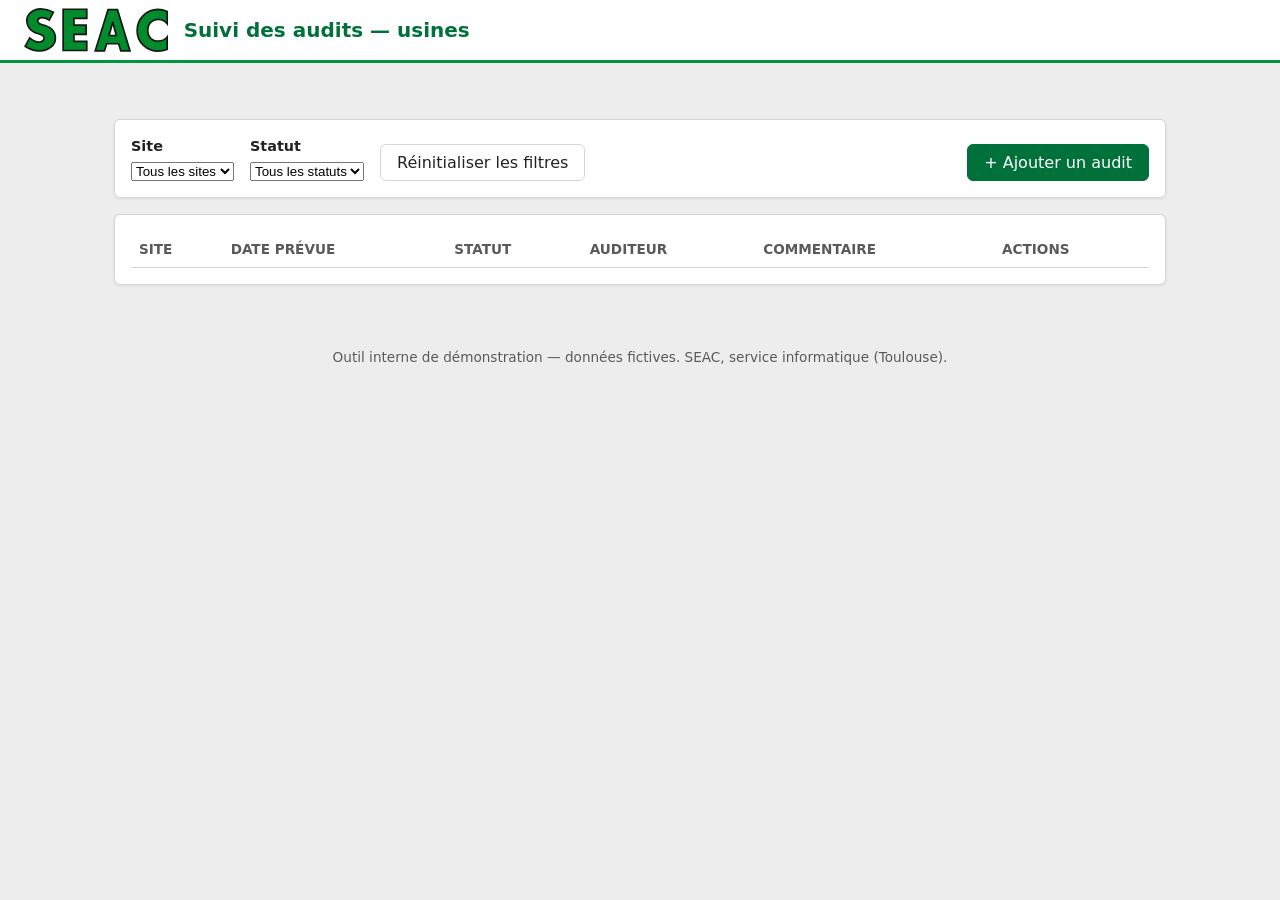
==== index.html @ 012be3c7 "Étape 1 : squelette HTML, charte CSS SEAC et structure du projet" ====
<!DOCTYPE html>
<html lang="fr">
<head>
  <meta charset="UTF-8">
  <meta name="viewport" content="width=device-width, initial-scale=1.0">
  <title>Suivi des audits — SEAC</title>
  <link rel="icon" href="assets/logo-seac.svg">
  <link rel="stylesheet" href="css/style.css">
</head>
<body>

  <!-- En-tête : logo SEAC + titre de l'outil -->
  <header class="entete">
    <img src="assets/logo-seac.svg" alt="Logo SEAC" class="entete__logo">
    <h1 class="entete__titre">Suivi des audits — usines</h1>
  </header>

  <main class="conteneur">

    <!-- Bandeau des retards : compteur mis à jour par js/app.js -->
    <p id="compteur-retards" class="bandeau-retards" role="status"></p>

    <!-- Zone de filtres (site + statut, combinables) -->
    <section class="carte filtres" aria-label="Filtres">
      <div class="filtres__champ">
        <label for="filtre-site">Site</label>
        <select id="filtre-site">
          <option value="">Tous les sites</option>
        </select>
      </div>

      <div class="filtres__champ">
        <label for="filtre-statut">Statut</label>
        <select id="filtre-statut">
          <option value="">Tous les statuts</option>
          <option value="à planifier">À planifier</option>
          <option value="planifié">Planifié</option>
          <option value="réalisé">Réalisé</option>
        </select>
      </div>

      <button type="button" id="btn-reinitialiser" class="bouton bouton--secondaire">
        Réinitialiser les filtres
      </button>

      <button type="button" id="btn-ajouter" class="bouton bouton--primaire">
        + Ajouter un audit
      </button>
    </section>

    <!-- Tableau principal des audits -->
    <section class="carte" aria-label="Liste des audits">
      <div class="tableau-scroll">
        <table id="tableau-audits">
          <thead>
            <tr>
              <th scope="col">Site</th>
              <th scope="col">Date prévue</th>
              <th scope="col">Statut</th>
              <th scope="col">Auditeur</th>
              <th scope="col">Commentaire</th>
              <th scope="col">Actions</th>
            </tr>
          </thead>
          <tbody id="corps-tableau">
            <!-- Lignes générées par js/app.js -->
          </tbody>
        </table>
      </div>
      <p id="message-vide" class="message-vide" hidden>Aucun audit ne correspond aux filtres.</p>
    </section>

    <!-- ===== Bonus (étape 5) : tableau de bord + export CSV ===== -->
    <section id="tableau-de-bord" class="carte" aria-label="Tableau de bord" hidden>
      <!-- Rempli par js/app.js à l'étape 5 -->
    </section>

    <button type="button" id="btn-export" class="bouton bouton--secondaire" hidden>
      Exporter la liste filtrée (CSV)
    </button>

  </main>

  <footer class="pied">
    <p>Outil interne de démonstration — données fictives. SEAC, service informatique (Toulouse).</p>
  </footer>

  <!-- ===== Fenêtre modale : formulaire d'ajout / modification ===== -->
  <dialog id="dialogue-audit" class="dialogue">
    <form id="formulaire-audit" method="dialog" novalidate>
      <h2 id="titre-dialogue">Ajouter un audit</h2>

      <!-- Zone où s'affichent les erreurs de validation -->
      <p id="erreur-formulaire" class="erreur-formulaire" role="alert" hidden></p>

      <div class="champ">
        <label for="champ-site">Site <span class="obligatoire">*</span></label>
        <input type="text" id="champ-site" name="site" required placeholder="Usine de…">
      </div>

      <div class="champ">
        <label for="champ-statut">Statut <span class="obligatoire">*</span></label>
        <select id="champ-statut" name="statut" required>
          <option value="à planifier">À planifier</option>
          <option value="planifié">Planifié</option>
          <option value="réalisé">Réalisé</option>
        </select>
      </div>

      <div class="champ">
        <label for="champ-date">Date prévue</label>
        <input type="date" id="champ-date" name="datePrevue">
        <p class="aide-champ">Obligatoire sauf si le statut est « à planifier ».</p>
      </div>

      <div class="champ">
        <label for="champ-auditeur">Auditeur (facultatif)</label>
        <input type="text" id="champ-auditeur" name="auditeur" placeholder="Nom de l'auditeur">
      </div>

      <div class="champ">
        <label for="champ-commentaire">Commentaire (facultatif)</label>
        <textarea id="champ-commentaire" name="commentaire" rows="3"></textarea>
      </div>

      <div class="dialogue__actions">
        <button type="button" id="btn-annuler" class="bouton bouton--secondaire">Annuler</button>
        <button type="submit" class="bouton bouton--primaire">Enregistrer</button>
      </div>
    </form>
  </dialog>

  <script type="module" src="js/app.js"></script>
</body>
</html>
---- css/style.css ----
/* ============================================================
   Suivi des audits — SEAC
   Toute l'identité visuelle est définie ici, dans :root.
   Pour changer la charte, modifier UNIQUEMENT ces variables.
   ============================================================ */
:root {
  /* ----- Couleurs principales (approximées d'après les captures
     du site seac-guiraud.fr : ce ne sont PAS des valeurs officielles) ----- */
  --couleur-primaire: #009640;        /* vert SEAC (bordures, logo, touches) */
  --couleur-primaire-texte: #00713A;  /* vert foncé : titres et boutons (lisibilité AA) */
  --couleur-accent: #FFE600;          /* jaune SEAC (bouton « NOS PRODUITS » sur le site) */
  --couleur-fond: #EDEDED;            /* fond de page gris très clair */
  --couleur-carte: #FFFFFF;           /* fond des cartes / sections */
  --couleur-texte: #222221;           /* texte principal */
  --couleur-texte-doux: #5A5A58;      /* texte secondaire */
  --couleur-bordure: #D6D6D4;

  /* ----- Couleurs de statut : choisis pour rester lisibles et
     distinctes, avec toujours un libellé texte (jamais la couleur seule) ----- */
  --statut-a-planifier-fond: #EAEAEA;
  --statut-a-planifier-texte: #3D3D3B;
  --statut-planifie-fond: #E3EEFB;
  --statut-planifie-texte: #1A4F8B;
  --statut-realise-fond: #E2F4E8;
  --statut-realise-texte: #14602F;

  /* ----- Retard : rouge, immédiatement repérable ----- */
  --couleur-retard: #B3342A;          /* bordure / icône */
  --couleur-retard-fond: #FBE4E1;     /* fond du badge */
  --couleur-retard-texte: #8F1D12;    /* texte du badge */
  --couleur-retard-ligne: #FDF1EF;    /* fond léger de la ligne du tableau */

  /* ----- Police : pile système (hypothèse : le site SEAC n'expose
     pas de police réutilisable, aucune ressource externe n'est chargée) ----- */
  --police: system-ui, -apple-system, "Segoe UI", Roboto, Arial, sans-serif;

  /* ----- Rayons, espacements, ombre ----- */
  --rayon: 6px;
  --espace-xs: 4px;
  --espace-s: 8px;
  --espace-m: 16px;
  --espace-l: 24px;
  --espace-xl: 32px;
  --ombre: 0 1px 3px rgba(0, 0, 0, 0.08);
}

/* ============================================================
   Base
   ============================================================ */
* {
  box-sizing: border-box;
}

body {
  margin: 0;
  font-family: var(--police);
  color: var(--couleur-texte);
  background-color: var(--couleur-fond);
  line-height: 1.5;
}

.conteneur {
  max-width: 1100px;
  margin: 0 auto;
  padding: var(--espace-l);
  display: flex;
  flex-direction: column;
  gap: var(--espace-m);
}

/* ============================================================
   En-tête
   ============================================================ */
.entete {
  display: flex;
  align-items: center;
  gap: var(--espace-m);
  padding: var(--espace-s) var(--espace-l);
  background-color: var(--couleur-carte);
  border-bottom: 3px solid var(--couleur-primaire);
}

.entete__logo {
  height: 44px;
  width: auto;
}

.entete__titre {
  font-size: 1.25rem;
  color: var(--couleur-primaire-texte);
  margin: 0;
}

/* ============================================================
   Cartes et bandeau des retards
   ============================================================ */
.carte {
  background-color: var(--couleur-carte);
  border: 1px solid var(--couleur-bordure);
  border-radius: var(--rayon);
  box-shadow: var(--ombre);
  padding: var(--espace-m);
}

/* Bandeau des retards : rempli par js/app.js */
.bandeau-retards {
  margin: 0;
  padding: var(--espace-s) var(--espace-m);
  border-radius: var(--rayon);
  font-weight: bold;
}

/* État "aucun retard" : neutre ; État "des retards" : rouge visible */
.bandeau-retards--ok {
  background-color: var(--statut-realise-fond);
  color: var(--statut-realise-texte);
}

.bandeau-retards--alerte {
  background-color: var(--couleur-retard-fond);
  color: var(--couleur-retard-texte);
  border: 1px solid var(--couleur-retard);
}

/* ============================================================
   Filtres
   ============================================================ */
.filtres {
  display: flex;
  flex-wrap: wrap;
  align-items: flex-end;
  gap: var(--espace-m);
}

.filtres__champ {
  display: flex;
  flex-direction: column;
  gap: var(--espace-xs);
}

.filtres__champ label {
  font-weight: bold;
  font-size: 0.9rem;
}

.filtres .bouton--primaire {
  margin-left: auto; /* pousse le bouton "Ajouter" à droite */
}

/* ============================================================
   Boutons
   ============================================================ */
.bouton {
  font-family: var(--police);
  font-size: 1rem;
  padding: var(--espace-s) var(--espace-m);
  border-radius: var(--rayon);
  border: 1px solid var(--couleur-bordure);
  background-color: var(--couleur-carte);
  color: var(--couleur-texte);
  cursor: pointer;
}

.bouton:hover {
  background-color: var(--couleur-fond);
}

.bouton--primaire {
  background-color: var(--couleur-primaire-texte);
  border-color: var(--couleur-primaire-texte);
  color: #FFFFFF;
}

.bouton--primaire:hover {
  background-color: #005D2E;
}

.bouton--accent {
  background-color: var(--couleur-accent);
  border-color: #CDBE00;
  color: var(--couleur-texte);
  font-weight: bold;
}

/* ============================================================
   Tableau des audits
   ============================================================ */
.tableau-scroll {
  overflow-x: auto; /* permet le défilement horizontal sur téléphone */
}

table {
  width: 100%;
  border-collapse: collapse;
}

th,
td {
  text-align: left;
  padding: var(--espace-s) var(--espace-s);
  border-bottom: 1px solid var(--couleur-bordure);
  vertical-align: top;
}

th {
  font-size: 0.85rem;
  text-transform: uppercase;
  color: var(--couleur-texte-doux);
}

tbody tr:hover {
  background-color: var(--couleur-fond);
}

/* Ligne d'un audit en retard : fond léger + bordure rouge à gauche
   (la couleur ne porte JAMAIS l'information seule : le badge aussi) */
tr.ligne-retard {
  background-color: var(--couleur-retard-ligne);
  box-shadow: inset 4px 0 0 var(--couleur-retard);
}

.message-vide {
  color: var(--couleur-texte-doux);
  text-align: center;
  padding: var(--espace-m);
}

/* ============================================================
   Badges de statut (texte + couleur, jamais la couleur seule)
   ============================================================ */
.badge {
  display: inline-block;
  padding: 2px var(--espace-s);
  border-radius: var(--rayon);
  font-size: 0.85rem;
  font-weight: bold;
  white-space: nowrap;
}

.badge--a-planifier {
  background-color: var(--statut-a-planifier-fond);
  color: var(--statut-a-planifier-texte);
}

.badge--planifie {
  background-color: var(--statut-planifie-fond);
  color: var(--statut-planifie-texte);
}

.badge--realise {
  background-color: var(--statut-realise-fond);
  color: var(--statut-realise-texte);
}

.badge--retard {
  background-color: var(--couleur-retard-fond);
  color: var(--couleur-retard-texte);
  border: 1px solid var(--couleur-retard);
}

/* Date sans valeur ("à planifier") */
.date-vide {
  color: var(--couleur-texte-doux);
  font-style: italic;
}

/* ============================================================
   Fenêtre modale (formulaire d'ajout / modification)
   ============================================================ */
.dialogue {
  border: 1px solid var(--couleur-bordure);
  border-radius: var(--rayon);
  padding: var(--espace-l);
  width: min(440px, 92vw);
}

.dialogue::backdrop {
  background-color: rgba(0, 0, 0, 0.4);
}

.dialogue h2 {
  margin-top: 0;
  color: var(--couleur-primaire-texte);
  font-size: 1.15rem;
}

.champ {
  display: flex;
  flex-direction: column;
  gap: var(--espace-xs);
  margin-bottom: var(--espace-m);
}

.champ label {
  font-weight: bold;
  font-size: 0.9rem;
}

.champ input,
.champ select,
.champ textarea {
  font-family: var(--police);
  font-size: 1rem;
  padding: var(--espace-s);
  border: 1px solid var(--couleur-bordure);
  border-radius: var(--rayon);
  background-color: var(--couleur-carte);
  color: var(--couleur-texte);
}

.champ input:focus,
.champ select:focus,
.champ textarea:focus {
  outline: 2px solid var(--couleur-primaire);
  outline-offset: 1px;
}

.obligatoire {
  color: var(--couleur-retard-texte);
}

.aide-champ {
  margin: 0;
  font-size: 0.8rem;
  color: var(--couleur-texte-doux);
}

.erreur-formulaire {
  margin: 0 0 var(--espace-m);
  padding: var(--espace-s) var(--espace-m);
  background-color: var(--couleur-retard-fond);
  color: var(--couleur-retard-texte);
  border: 1px solid var(--couleur-retard);
  border-radius: var(--rayon);
  font-weight: bold;
}

.dialogue__actions {
  display: flex;
  justify-content: flex-end;
  gap: var(--espace-s);
}

/* ============================================================
   Bonus (étape 5) : tableau de bord
   ============================================================ */
.tableau-de-bord__grille {
  display: flex;
  flex-wrap: wrap;
  gap: var(--espace-m);
}

.tableau-de-bord__carte {
  flex: 1 1 140px;
  border: 1px solid var(--couleur-bordure);
  border-radius: var(--rayon);
  padding: var(--espace-s) var(--espace-m);
  text-align: center;
}

.tableau-de-bord__valeur {
  font-size: 1.8rem;
  font-weight: bold;
  margin: 0;
}

.tableau-de-bord__libelle {
  margin: 0;
  font-size: 0.85rem;
  color: var(--couleur-texte-doux);
}

/* ============================================================
   Pied de page
   ============================================================ */
.pied {
  text-align: center;
  color: var(--couleur-texte-doux);
  font-size: 0.85rem;
  padding: var(--espace-l);
}

/* ============================================================
   Responsive : adaptation simple pour les petits écrans
   ============================================================ */
@media (max-width: 640px) {
  .conteneur {
    padding: var(--espace-s);
  }

  .entete {
    flex-direction: column;
    gap: var(--espace-xs);
    text-align: center;
  }

  .filtres .bouton--primaire {
    margin-left: 0;
    width: 100%;
  }

  /* Le tableau reste lisible grâce au défilement horizontal
     (.tableau-scroll) ; on réduit juste les tailles. */
  th,
  td {
    font-size: 0.9rem;
  }
}
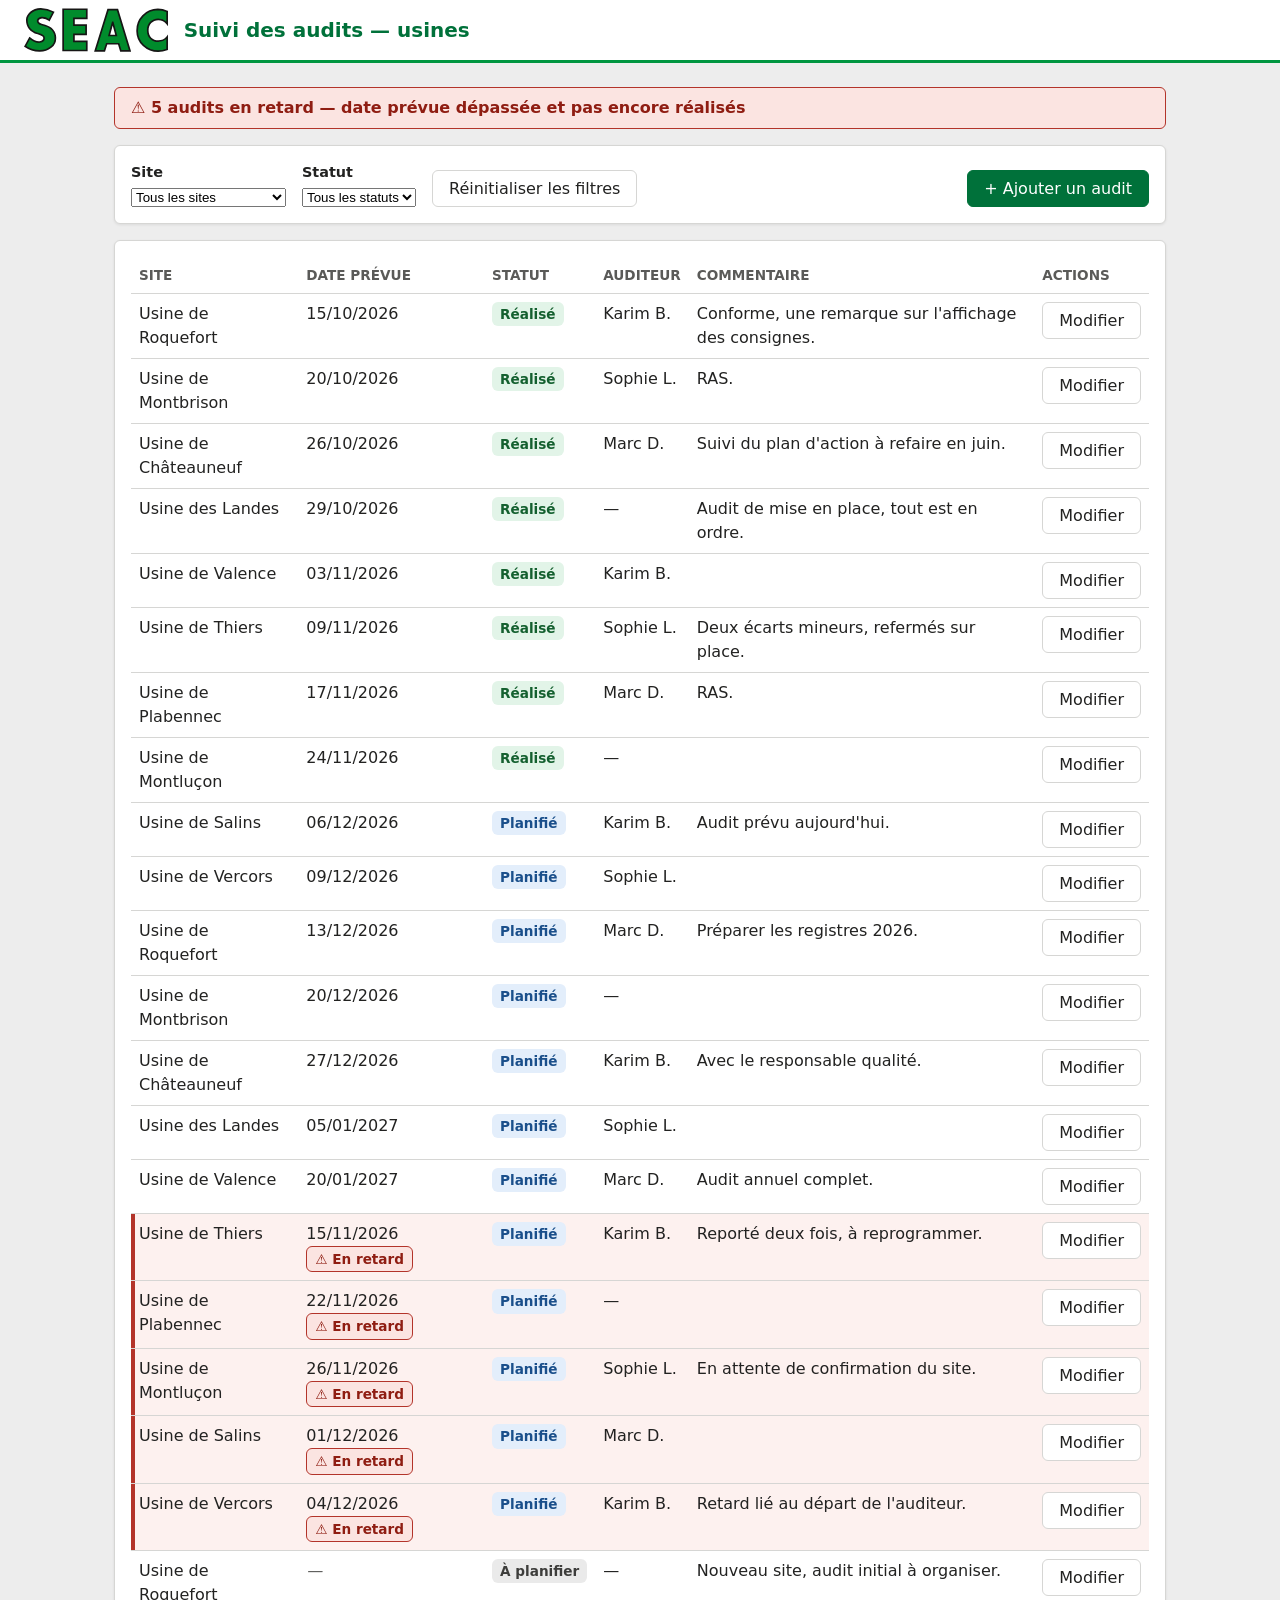
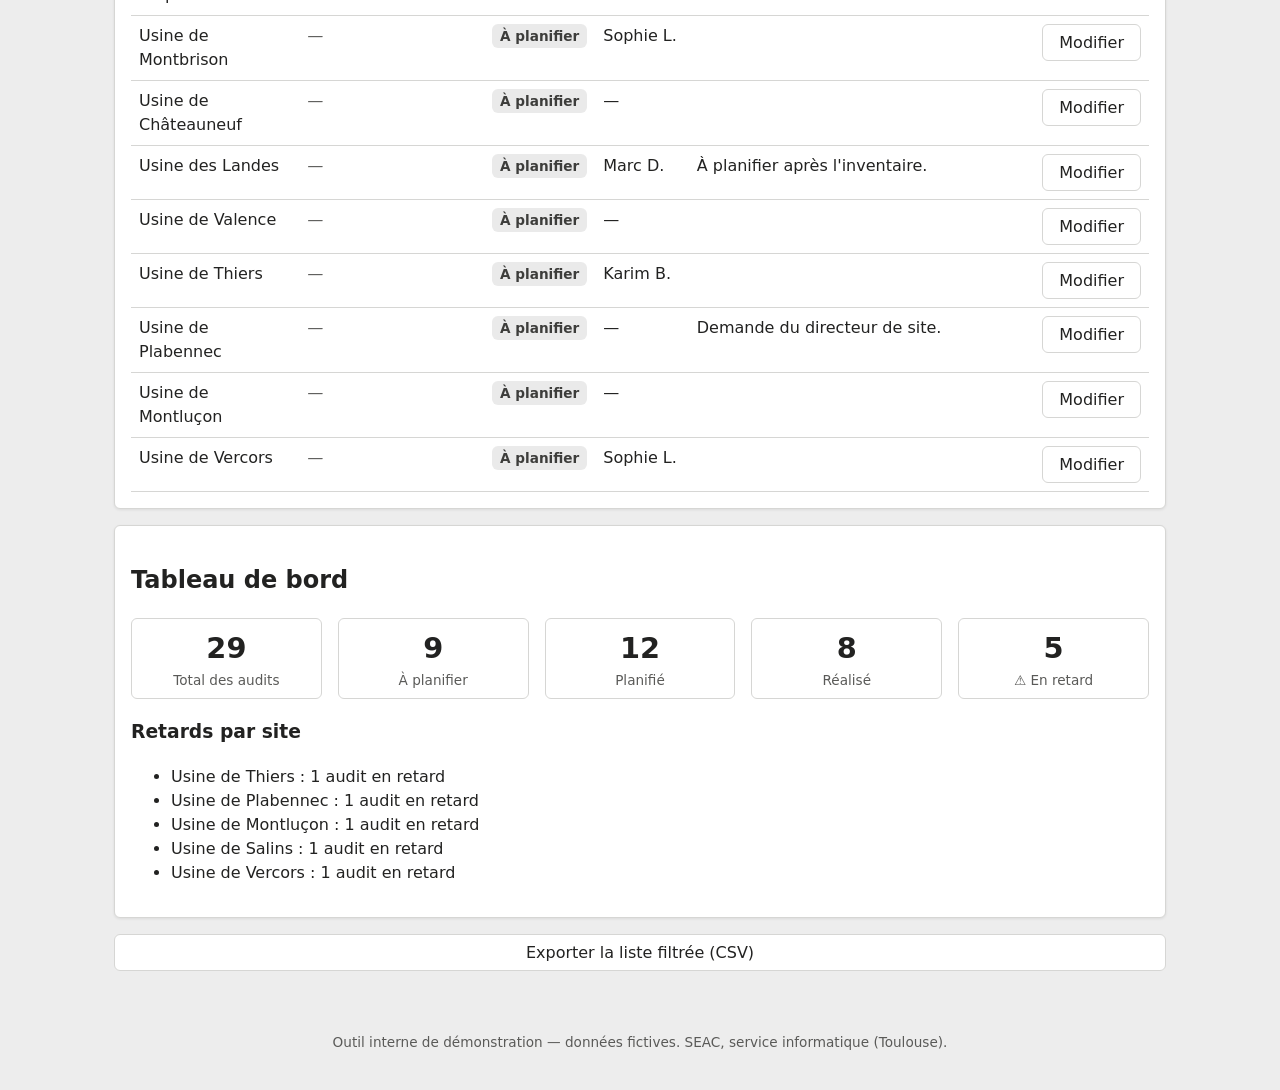
==== commit 045675ee: "Étape 6 : finitions (accessibilité, nettoyage) et documentation finale" ====
--- a/index.html
+++ b/index.html
@@ -86,7 +86,7 @@
   </footer>
 
   <!-- ===== Fenêtre modale : formulaire d'ajout / modification ===== -->
-  <dialog id="dialogue-audit" class="dialogue">
+  <dialog id="dialogue-audit" class="dialogue" aria-labelledby="titre-dialogue">
     <form id="formulaire-audit" method="dialog" novalidate>
       <h2 id="titre-dialogue">Ajouter un audit</h2>
 
